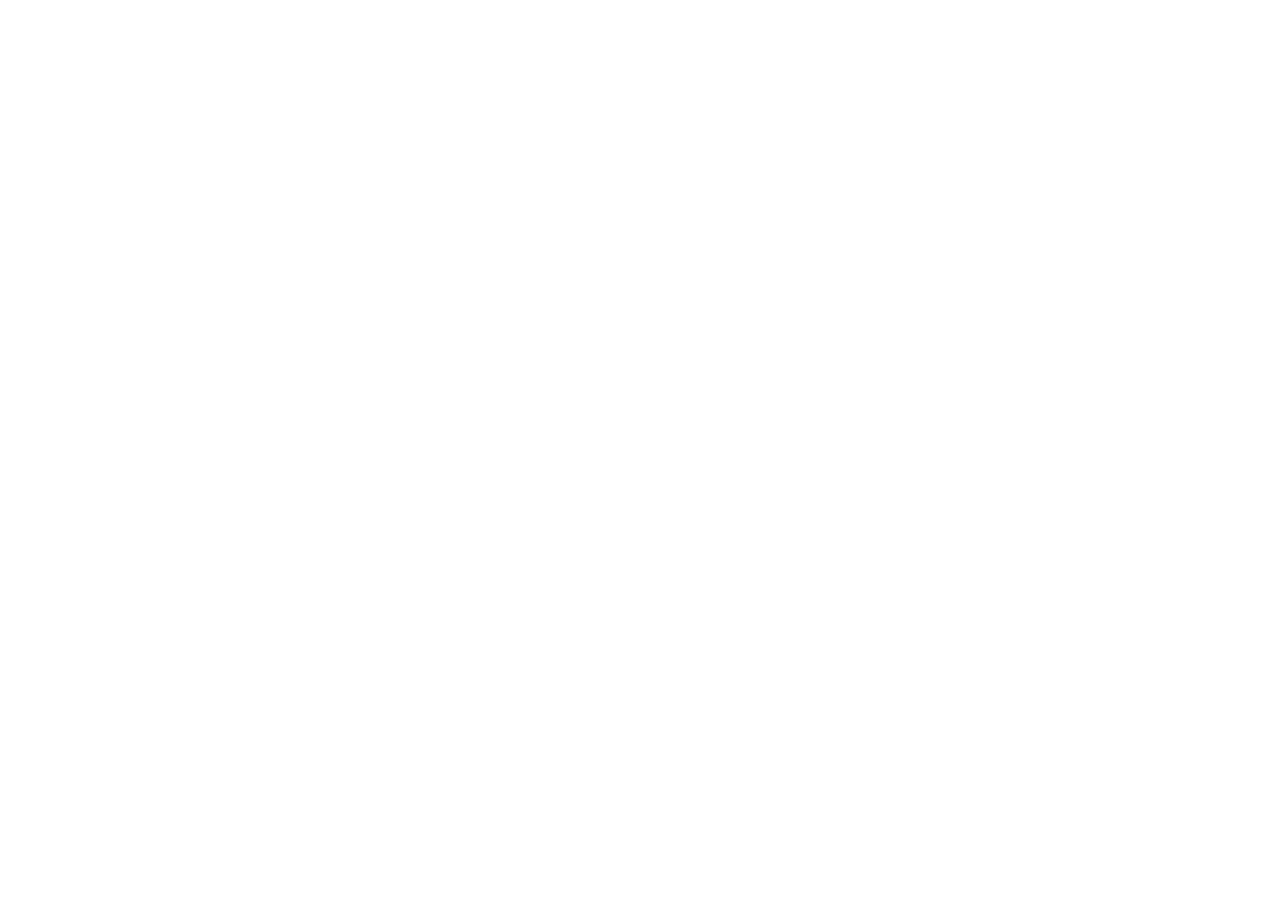
==== interactive-reflet/index.html @ 60089682 "수업 전 세팅" ====
<!DOCTYPE html>
<html lang="en">
<head>
	<meta charset="UTF-8">
	<meta http-equiv="X-UA-Compatible" content="IE=edge">
	<meta name="viewport" content="width=device-width, initial-scale=1.0">
	<title>Document</title>
</head>
<body>
	
</body>
</html>
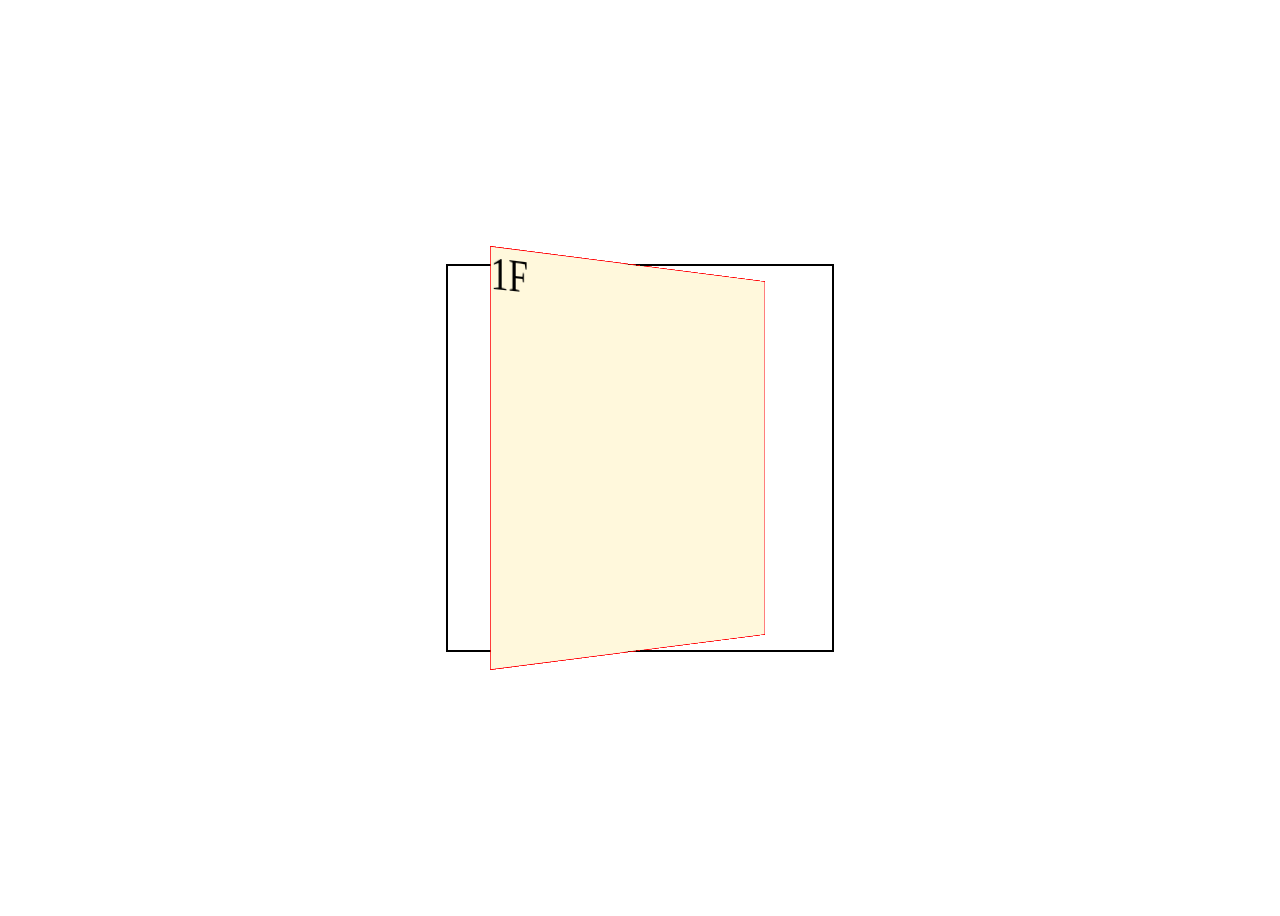
==== commit 920db150: "3d 효과 학습" ====
--- a/interactive-reflet/index.html
+++ b/interactive-reflet/index.html
@@ -4,9 +4,23 @@
 	<meta charset="UTF-8">
 	<meta http-equiv="X-UA-Compatible" content="IE=edge">
 	<meta name="viewport" content="width=device-width, initial-scale=1.0">
+	<link rel="stylesheet" href="css/main.css">
 	<title>Document</title>
 </head>
 <body>
-	
+	<div class="reflet">
+		<div class="page">
+			<div class="page-face">1F</div>
+			<div class="page-face">1B</div>
+		</div>
+		<!-- <div class="page">
+			<div class="page-face">2F</div>
+			<div class="page-face">2B</div>
+		</div>
+		<div class="page">
+			<div class="page-face">3F</div>
+			<div class="page-face">3B</div>
+		</div> -->
+	</div>
 </body>
 </html>--- a/interactive-reflet/css/main.css
+++ b/interactive-reflet/css/main.css
@@ -0,0 +1,46 @@
+html{
+	font-size: 14px;
+}
+
+body{
+	perspective: 1500px; /* 3d 효과가 얼마나 멀리서 이루어지는가 (높을수록 완만) */
+	position: relative;
+	height:100vh;
+}
+
+.reflet{
+	position:absolute;
+	left:0;
+	right:0;
+	top:0;
+	bottom:0;
+	margin: auto;
+	width:30vw;
+	height:30vw;
+	outline: 2px solid black;
+	transform-style: preserve-3d;
+}
+
+.page, .page-face{
+	position:absolute;
+	left:0;
+	top:0;
+	width:100%;
+	height:100%;
+}
+
+.page{
+	transform: rotateY(45deg);
+	outline:1px solid red;
+	transform-style: preserve-3d;
+}
+
+.page-face{
+	background:cornsilk;
+	font-size:3rem;
+	backface-visibility:hidden;
+}
+
+.page-face:nth-child(2){
+	transform:rotateY(180deg);
+}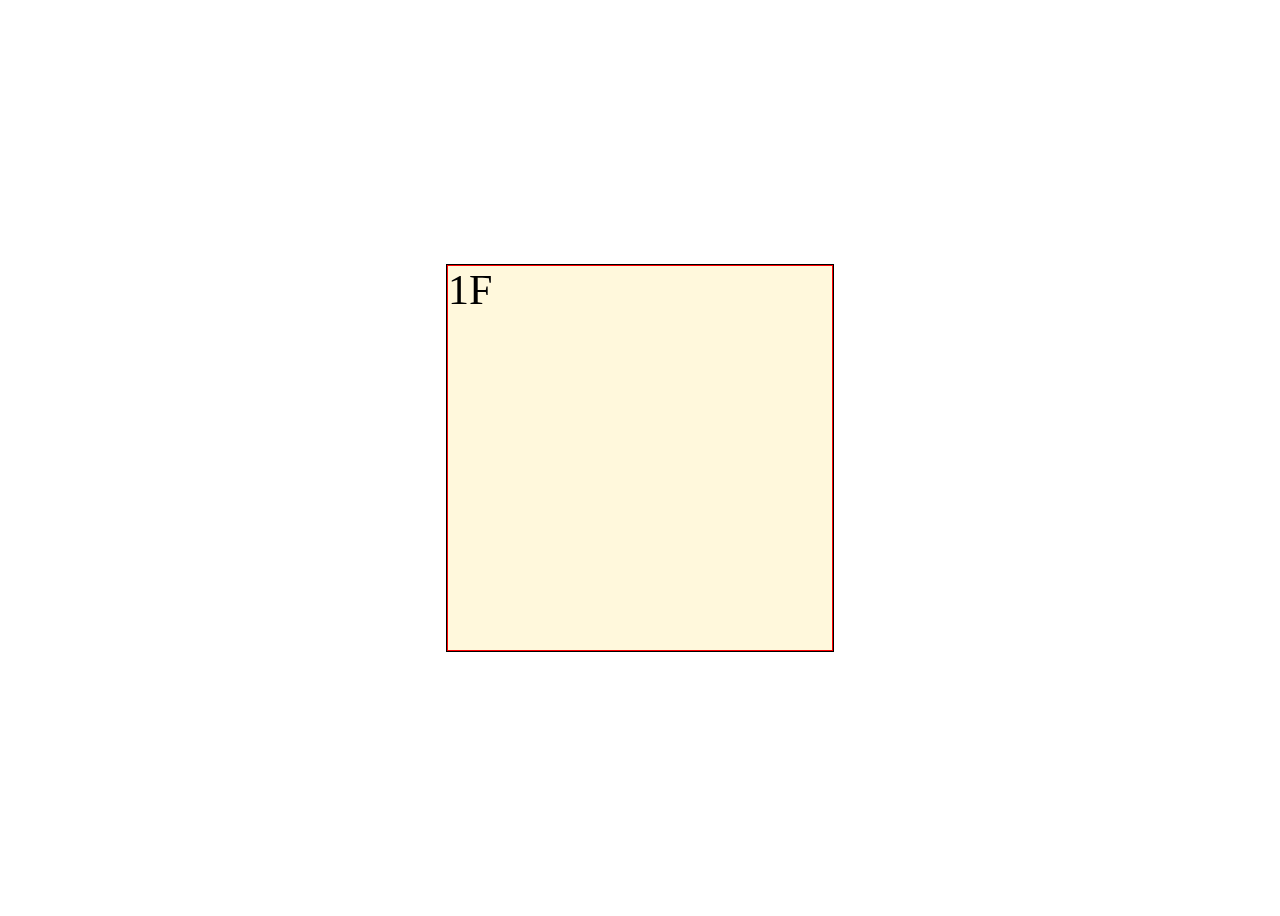
==== commit b4b1dcf3: "js 이벤트 위임" ====
--- a/interactive-reflet/index.html
+++ b/interactive-reflet/index.html
@@ -13,14 +13,15 @@
 			<div class="page-face">1F</div>
 			<div class="page-face">1B</div>
 		</div>
-		<!-- <div class="page">
+		<div class="page">
 			<div class="page-face">2F</div>
 			<div class="page-face">2B</div>
 		</div>
 		<div class="page">
 			<div class="page-face">3F</div>
 			<div class="page-face">3B</div>
-		</div> -->
+		</div>
 	</div>
+	<script src="js/main.js"></script>
 </body>
 </html>--- a/interactive-reflet/css/main.css
+++ b/interactive-reflet/css/main.css
@@ -30,9 +30,28 @@
 }
 
 .page{
-	transform: rotateY(45deg);
+	transform: rotateY(0deg);
 	outline:1px solid red;
 	transform-style: preserve-3d;
+	transition:1s;
+}
+
+.page:nth-child(1){
+	z-index:2;
+	transform-origin: left;
+}
+
+.page:nth-child(1).page_flipped{
+	transform:rotateY(-150deg);
+}
+
+.page:nth-child(3){
+	z-index:1;
+	transform-origin:right;
+}
+
+.page:nth-child(3).page_flipped{
+	transform:rotateY(150deg);
 }
 
 .page-face{
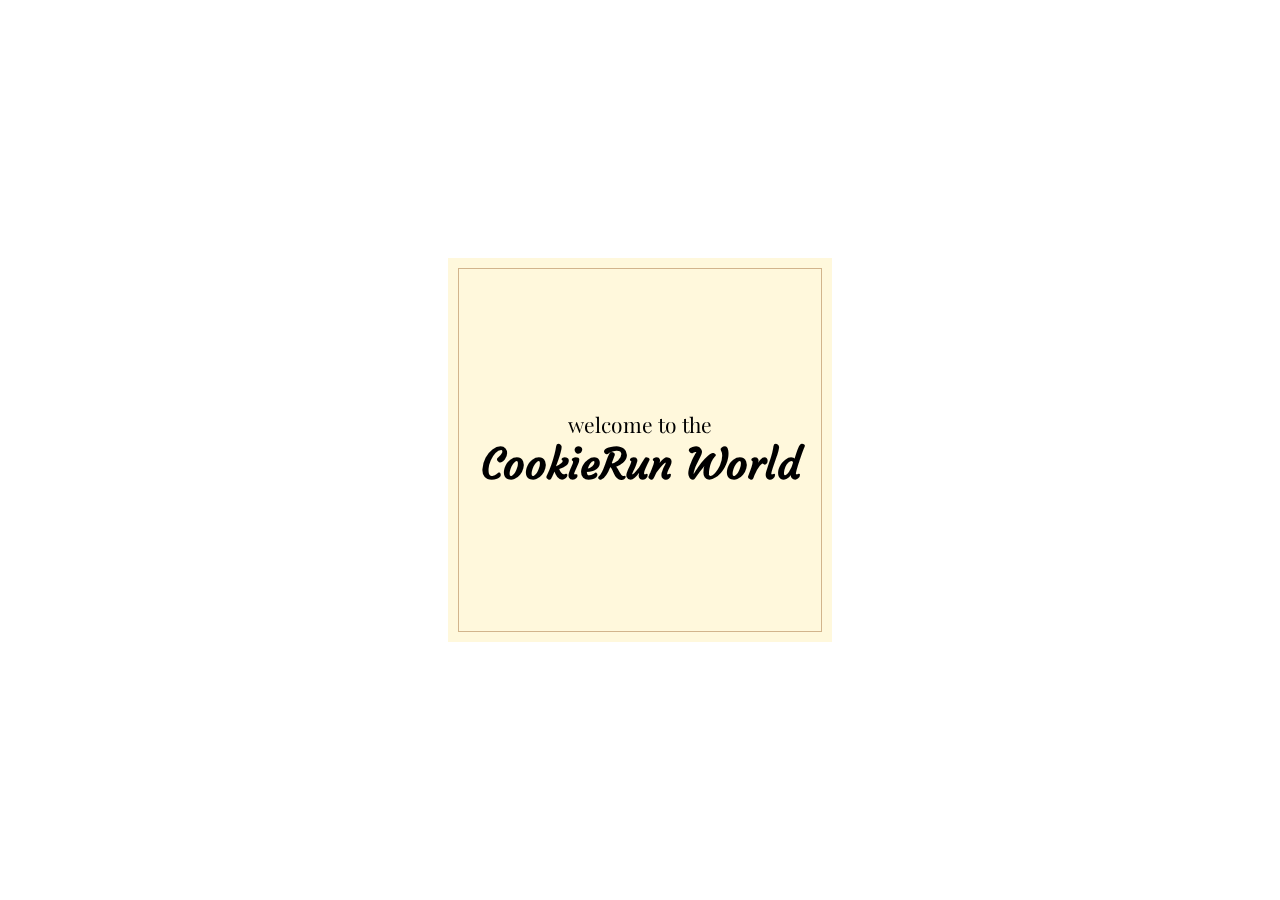
==== commit 66d34128: "안에 내용 채우기" ====
--- a/interactive-reflet/index.html
+++ b/interactive-reflet/index.html
@@ -4,22 +4,88 @@
 	<meta charset="UTF-8">
 	<meta http-equiv="X-UA-Compatible" content="IE=edge">
 	<meta name="viewport" content="width=device-width, initial-scale=1.0">
+	<link rel="preconnect" href="https://fonts.gstatic.com">
+    <link href="https://fonts.googleapis.com/css2?family=Courgette&family=Playfair+Display&display=swap" rel="stylesheet"> 
+	<link rel="stylesheet" href="css/reset.css">
 	<link rel="stylesheet" href="css/main.css">
 	<title>Document</title>
 </head>
 <body>
 	<div class="reflet">
 		<div class="page">
-			<div class="page-face">1F</div>
-			<div class="page-face">1B</div>
+			<div class="page-face cover-page">
+				<p>welcome to the</p>
+				<h1 class="header-title">CookieRun World</h1>
+			</div>
+			<div class="page-face">
+				<ul class="menu-list">
+					<li class="menu-item">
+						<figure class="menu-item-photo" style="background-image: url(images/ilbuni.gif)"></figure>
+						<div class="menu-item-info">
+							<p class="member-name">Ilbuni</p>
+							<p class="member-info">1 Lorem ipsum dolor sit amet, consectetur adipisicing elit. Expedita corrupti excepturi asperiores.</p>
+						</div>
+						<button class="back-btn">← Back</button>
+					</li>
+					<li class="menu-item">
+						<figure class="menu-item-photo" style="background-image: url(images/ilbuni.gif)"></figure>
+						<div class="menu-item-info">
+							<p class="member-name">Jane Doe</p>
+							<p class="member-info">1 Lorem ipsum dolor sit amet, consectetur adipisicing elit. Expedita corrupti excepturi asperiores.</p>
+						</div>
+						<button class="back-btn">← Back</button>
+					</li>
+				</ul>
+			</div>
 		</div>
 		<div class="page">
-			<div class="page-face">2F</div>
+			<div class="page-face">
+				<ul class="menu-list">
+					<li class="menu-item">
+						<figure class="menu-item-photo" style="background-image: url(images/ilbuni.gif)"></figure>
+						<div class="menu-item-info">
+							<p class="member-name">Ilbuni</p>
+							<p class="member-info">1 Lorem ipsum dolor sit amet, consectetur adipisicing elit. Expedita corrupti excepturi asperiores.</p>
+						</div>
+						<button class="back-btn">← Back</button>
+					</li>
+					<li class="menu-item">
+						<figure class="menu-item-photo" style="background-image: url(images/ilbuni.gif)"></figure>
+						<div class="menu-item-info">
+							<p class="member-name">Jane Doe</p>
+							<p class="member-info">1 Lorem ipsum dolor sit amet, consectetur adipisicing elit. Expedita corrupti excepturi asperiores.</p>
+						</div>
+						<button class="back-btn">← Back</button>
+					</li>
+				</ul>
+			</div>
 			<div class="page-face">2B</div>
 		</div>
 		<div class="page">
-			<div class="page-face">3F</div>
-			<div class="page-face">3B</div>
+			<div class="page-face cover-page">
+				<p class="inner-greeting">sweet and chill</p>
+			</div>
+			<div class="page-face">
+				<ul class="menu-list">
+					<li class="menu-item">
+						<figure class="menu-item-photo" style="background-image: url(images/ilbuni.gif)"></figure>
+						<div class="menu-item-info">
+							<p class="member-name">Ilbuni</p>
+							<p class="member-info">1 Lorem ipsum dolor sit amet, consectetur adipisicing elit. Expedita corrupti excepturi asperiores.</p>
+						</div>
+						<button class="back-btn">← Back</button>
+					</li>
+					<li class="menu-item">
+						<figure class="menu-item-photo" style="background-image: url(images/ilbuni.gif)"></figure>
+						<div class="menu-item-info">
+							<p class="member-name">Jane Doe</p>
+							<p class="member-info">1 Lorem ipsum dolor sit amet, consectetur adipisicing elit. Expedita corrupti excepturi asperiores.</p>
+						</div>
+						<button class="back-btn">← Back</button>
+					</li>
+				</ul>
+				<button class="close-btn">✗ Close</button>
+			</div>
 		</div>
 	</div>
 	<script src="js/main.js"></script>
--- a/interactive-reflet/css/main.css
+++ b/interactive-reflet/css/main.css
@@ -3,9 +3,12 @@
 }
 
 body{
+	background:url(../images/tablewood.jpg);
+	background-size: auto 130px;
 	perspective: 1500px; /* 3d 효과가 얼마나 멀리서 이루어지는가 (높을수록 완만) */
 	position: relative;
 	height:100vh;
+	font-family: 'Playfair Display', serif;
 }
 
 .reflet{
@@ -17,7 +20,6 @@
 	margin: auto;
 	width:30vw;
 	height:30vw;
-	outline: 2px solid black;
 	transform-style: preserve-3d;
 }
 
@@ -31,9 +33,13 @@
 
 .page{
 	transform: rotateY(0deg);
-	outline:1px solid red;
+	/* outline:1px solid red; */
 	transform-style: preserve-3d;
 	transition:1s;
+}
+
+.header-title, .inner-greeting{
+	font-family: 'Courgette', cursive;
 }
 
 .page:nth-child(1){
@@ -56,10 +62,88 @@
 
 .page-face{
 	background:cornsilk;
-	font-size:3rem;
 	backface-visibility:hidden;
 }
 
 .page-face:nth-child(2){
 	transform:rotateY(180deg);
-}+}
+
+.cover-page {
+	display: flex;
+	flex-direction: column;
+	justify-content: center;
+	align-items: center;
+	font-size: 1.5rem;
+}
+.cover-page::before {
+	content: '';
+	display: block;
+	position: absolute;
+	left: 10px;
+	right: 10px;
+	top: 10px;
+	bottom: 10px;
+	border: 1px solid tan;
+}
+.menu-header-title {
+	font-family: 'Courgette', cursive;
+}
+.menu-list {
+	font-size: 0.7rem;
+}
+.menu-item {
+	display: flex;
+	align-items: center;
+	position: relative;
+	padding: 2em;
+	transition: 0.5s;
+}
+.zoom-in .menu-item {
+	opacity: 0;
+}
+.zoom-in .menu-item.current-menu {
+	opacity: 1;
+}
+.back-btn {
+	display: none;
+	position: absolute;
+	right: 10px;
+	top: 10px;
+}
+.current-menu .back-btn {
+	display: inline-block;
+}
+.menu-item-photo {
+	width: 20%;
+	padding-bottom: 20%;
+	flex-shrink: 0;
+	border-radius: 50%;
+	background-repeat: no-repeat;
+	background-position: center center;
+	background-size: cover;
+}
+.menu-item-info {
+	flex: 1;
+	margin-left: 1em;
+}
+.member-name {
+	font-size: 1rem;
+	font-weight: bold;
+}
+.close-btn {
+	display: none;
+	position: absolute;
+	top: -2rem;
+	right: 10px;
+	font-size: 1.2rem;
+	color: #fff;
+	text-shadow: rgba(0, 0, 0, 0.3) 0 1px 0;
+	backface-visibility: hidden;
+}
+.reflet-opened .close-btn {
+	display: inline-block;
+}
+
+
+
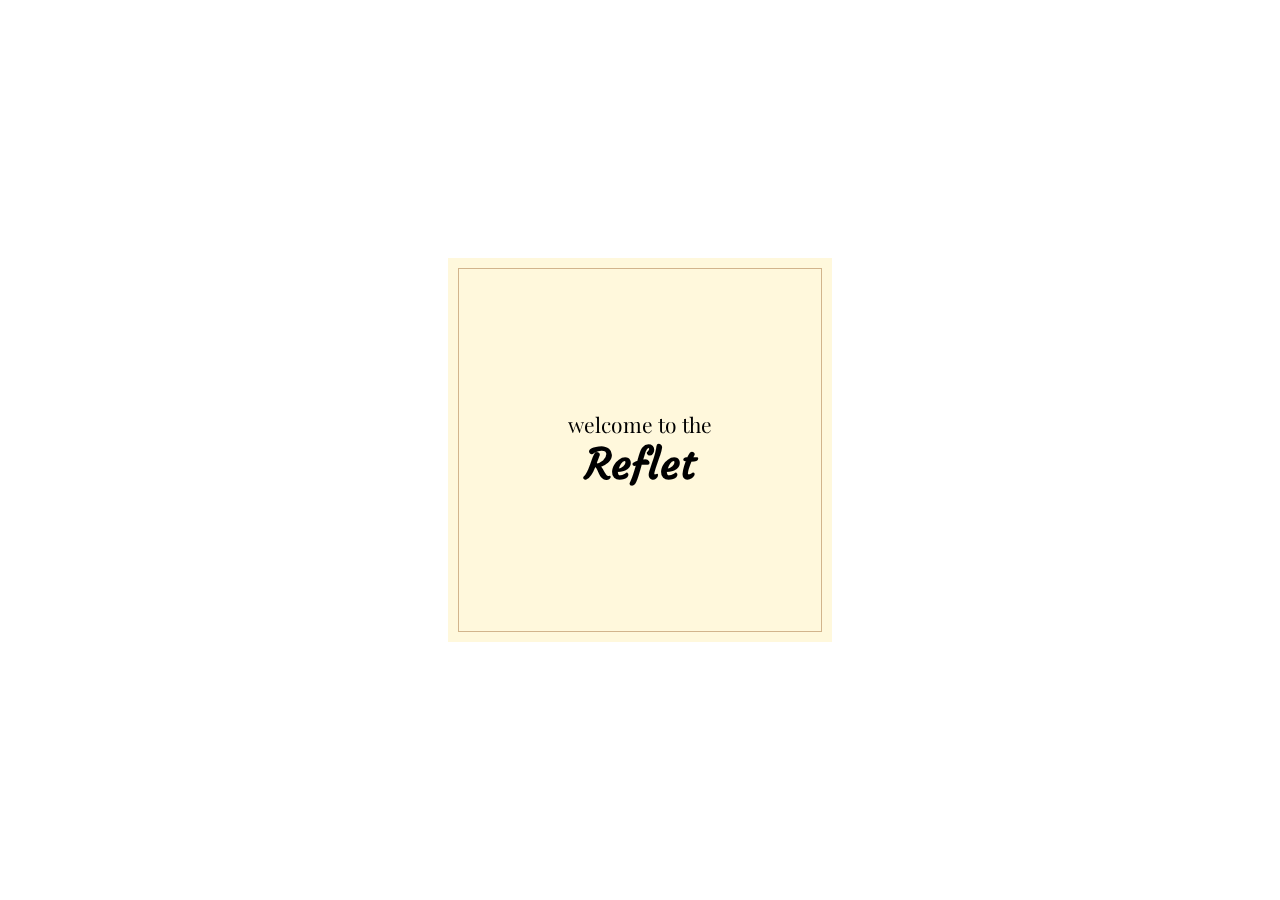
==== commit a0862184: "페이지 디자인 작업" ====
--- a/interactive-reflet/index.html
+++ b/interactive-reflet/index.html
@@ -15,7 +15,7 @@
 		<div class="page">
 			<div class="page-face cover-page">
 				<p>welcome to the</p>
-				<h1 class="header-title">CookieRun World</h1>
+				<h1 class="header-title">Reflet</h1>
 			</div>
 			<div class="page-face">
 				<ul class="menu-list">
--- a/interactive-reflet/css/main.css
+++ b/interactive-reflet/css/main.css
@@ -76,7 +76,7 @@
 	align-items: center;
 	font-size: 1.5rem;
 }
-.cover-page::before {
+.page-face::before {
 	content: '';
 	display: block;
 	position: absolute;
@@ -145,5 +145,8 @@
 	display: inline-block;
 }
 
-
-
+.page:nth-child(1) .page-face:nth-child(2),
+.page:nth-child(2) .page-face:nth-child(1),
+.page:nth-child(3) .page-face:nth-child(2) {
+	background: #fff;
+}
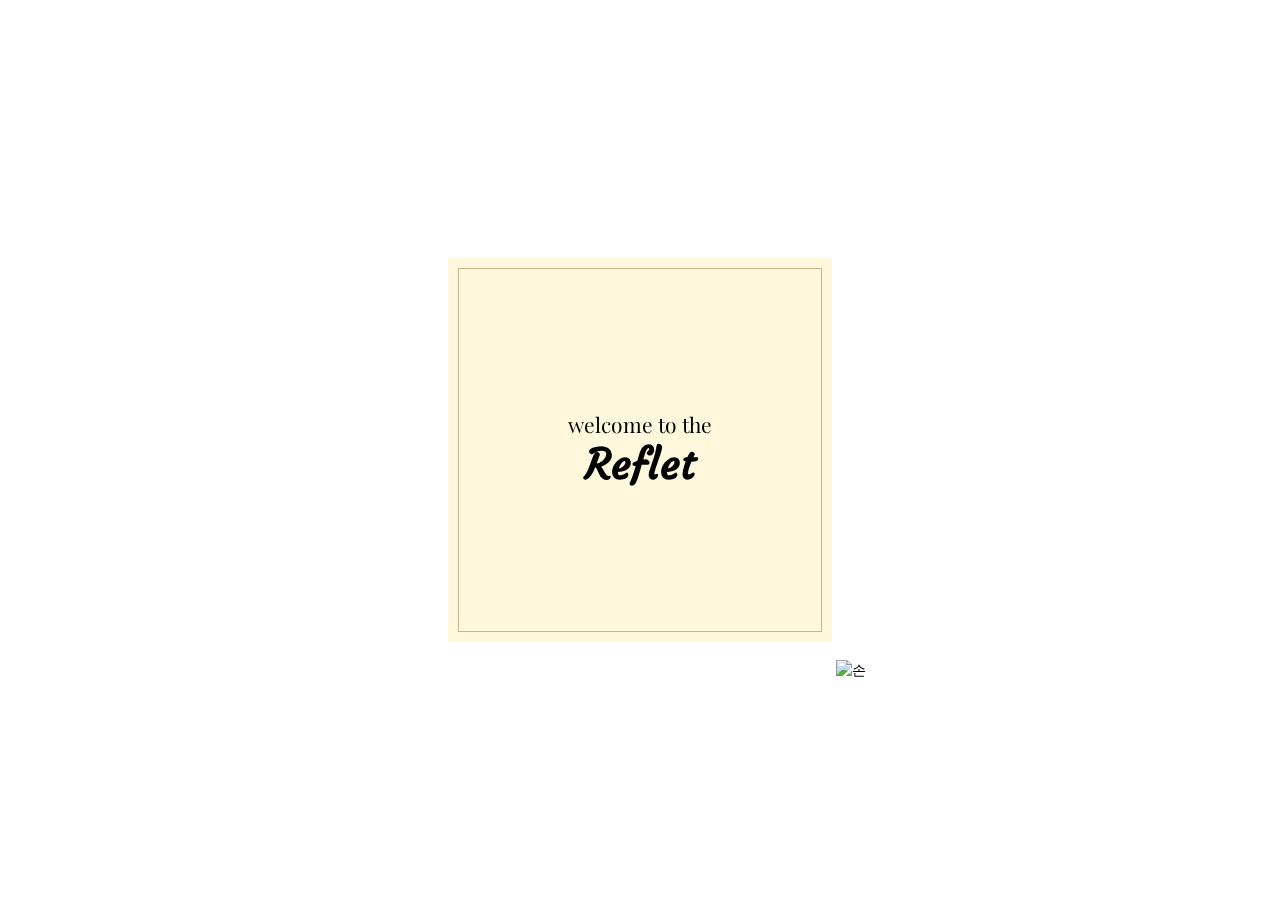
==== commit a29feab8: "손 핸들링 css 애니메이션으로 등장" ====
--- a/interactive-reflet/index.html
+++ b/interactive-reflet/index.html
@@ -11,8 +11,11 @@
 	<title>Document</title>
 </head>
 <body>
+	<div class="hand">
+		<img src="images/hand.png" alt="손">
+	</div>
 	<div class="reflet">
-		<div class="page">
+		<div class="page" data-page="1">
 			<div class="page-face cover-page">
 				<p>welcome to the</p>
 				<h1 class="header-title">Reflet</h1>
@@ -38,7 +41,7 @@
 				</ul>
 			</div>
 		</div>
-		<div class="page">
+		<div class="page" data-page="2">
 			<div class="page-face">
 				<ul class="menu-list">
 					<li class="menu-item">
@@ -61,7 +64,7 @@
 			</div>
 			<div class="page-face">2B</div>
 		</div>
-		<div class="page">
+		<div class="page" data-page="3">
 			<div class="page-face cover-page">
 				<p class="inner-greeting">sweet and chill</p>
 			</div>
--- a/interactive-reflet/css/main.css
+++ b/interactive-reflet/css/main.css
@@ -1,3 +1,13 @@
+@keyframes start {
+	0% {
+		transform: translate(-100%, 100%) rotate(-540deg); /* 왼쪽 아래 위치 */
+	}
+
+	100%{
+		transform : translate(0, 0) rotateY(0);
+	}
+}
+
 html{
 	font-size: 14px;
 }
@@ -11,6 +21,27 @@
 	font-family: 'Playfair Display', serif;
 }
 
+.hand{
+	position:absolute;
+	left:70%;
+	top:70%;
+	width:400px;
+	z-index:10;
+	
+}
+
+.hand img{
+	transition:1s;
+	transform-origin: left top;
+}
+
+
+.zoom-in .hand{
+	transform:scale(2);
+}
+
+
+
 .reflet{
 	position:absolute;
 	left:0;
@@ -21,6 +52,9 @@
 	width:30vw;
 	height:30vw;
 	transform-style: preserve-3d;
+	transition:1s;
+	cursor: pointer;
+	animation:start 1s forwards;
 }
 
 .page, .page-face{
@@ -86,25 +120,6 @@
 	bottom: 10px;
 	border: 1px solid tan;
 }
-.menu-header-title {
-	font-family: 'Courgette', cursive;
-}
-.menu-list {
-	font-size: 0.7rem;
-}
-.menu-item {
-	display: flex;
-	align-items: center;
-	position: relative;
-	padding: 2em;
-	transition: 0.5s;
-}
-.zoom-in .menu-item {
-	opacity: 0;
-}
-.zoom-in .menu-item.current-menu {
-	opacity: 1;
-}
 .back-btn {
 	display: none;
 	position: absolute;
@@ -150,3 +165,23 @@
 .page:nth-child(3) .page-face:nth-child(2) {
 	background: #fff;
 }
+
+.menu-header-title {
+	font-family: 'Courgette', cursive;
+}
+.menu-list {
+	font-size: 0.7rem;
+}
+.menu-item {
+	display: flex;
+	align-items: center;
+	position: relative;
+	padding: 2em;
+	transition: 0.5s;
+}
+.zoom-in .menu-item {
+	opacity: 0;
+}
+.zoom-in .current-menu {
+	opacity: 1;
+}